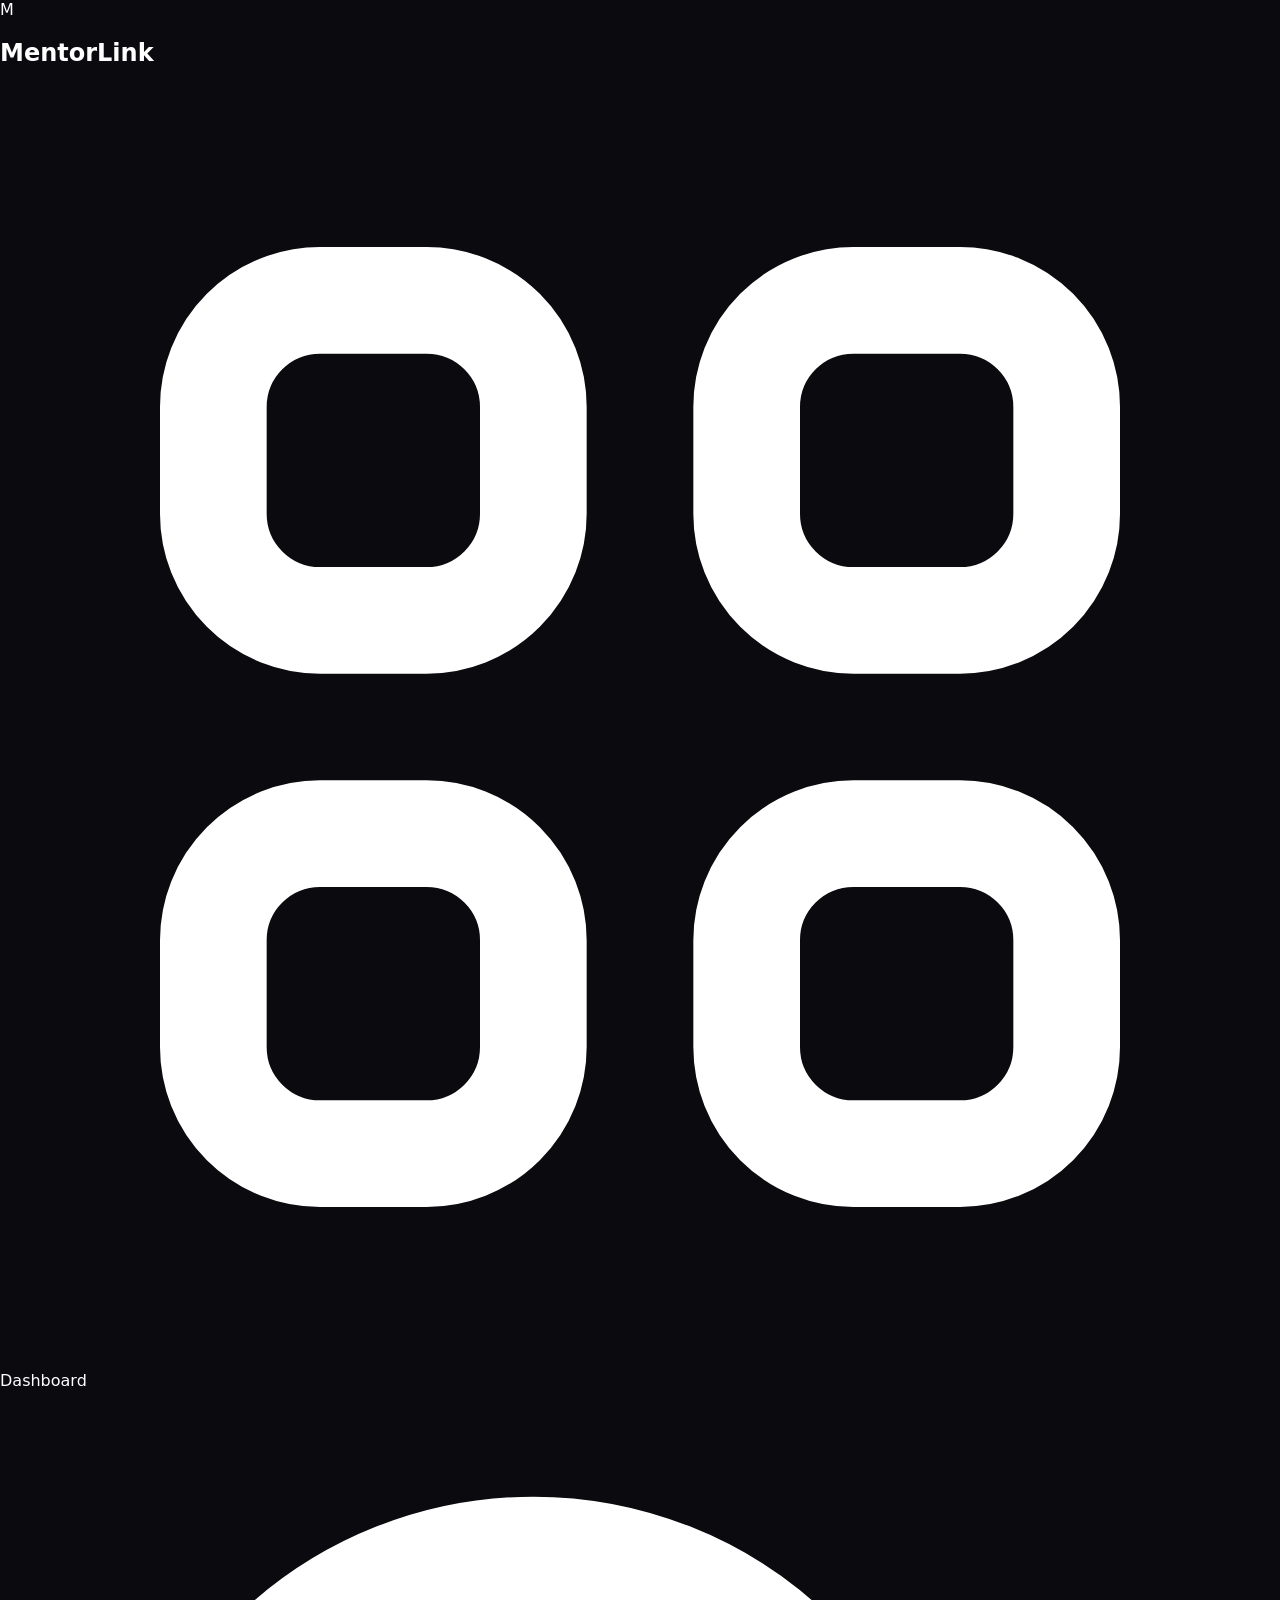
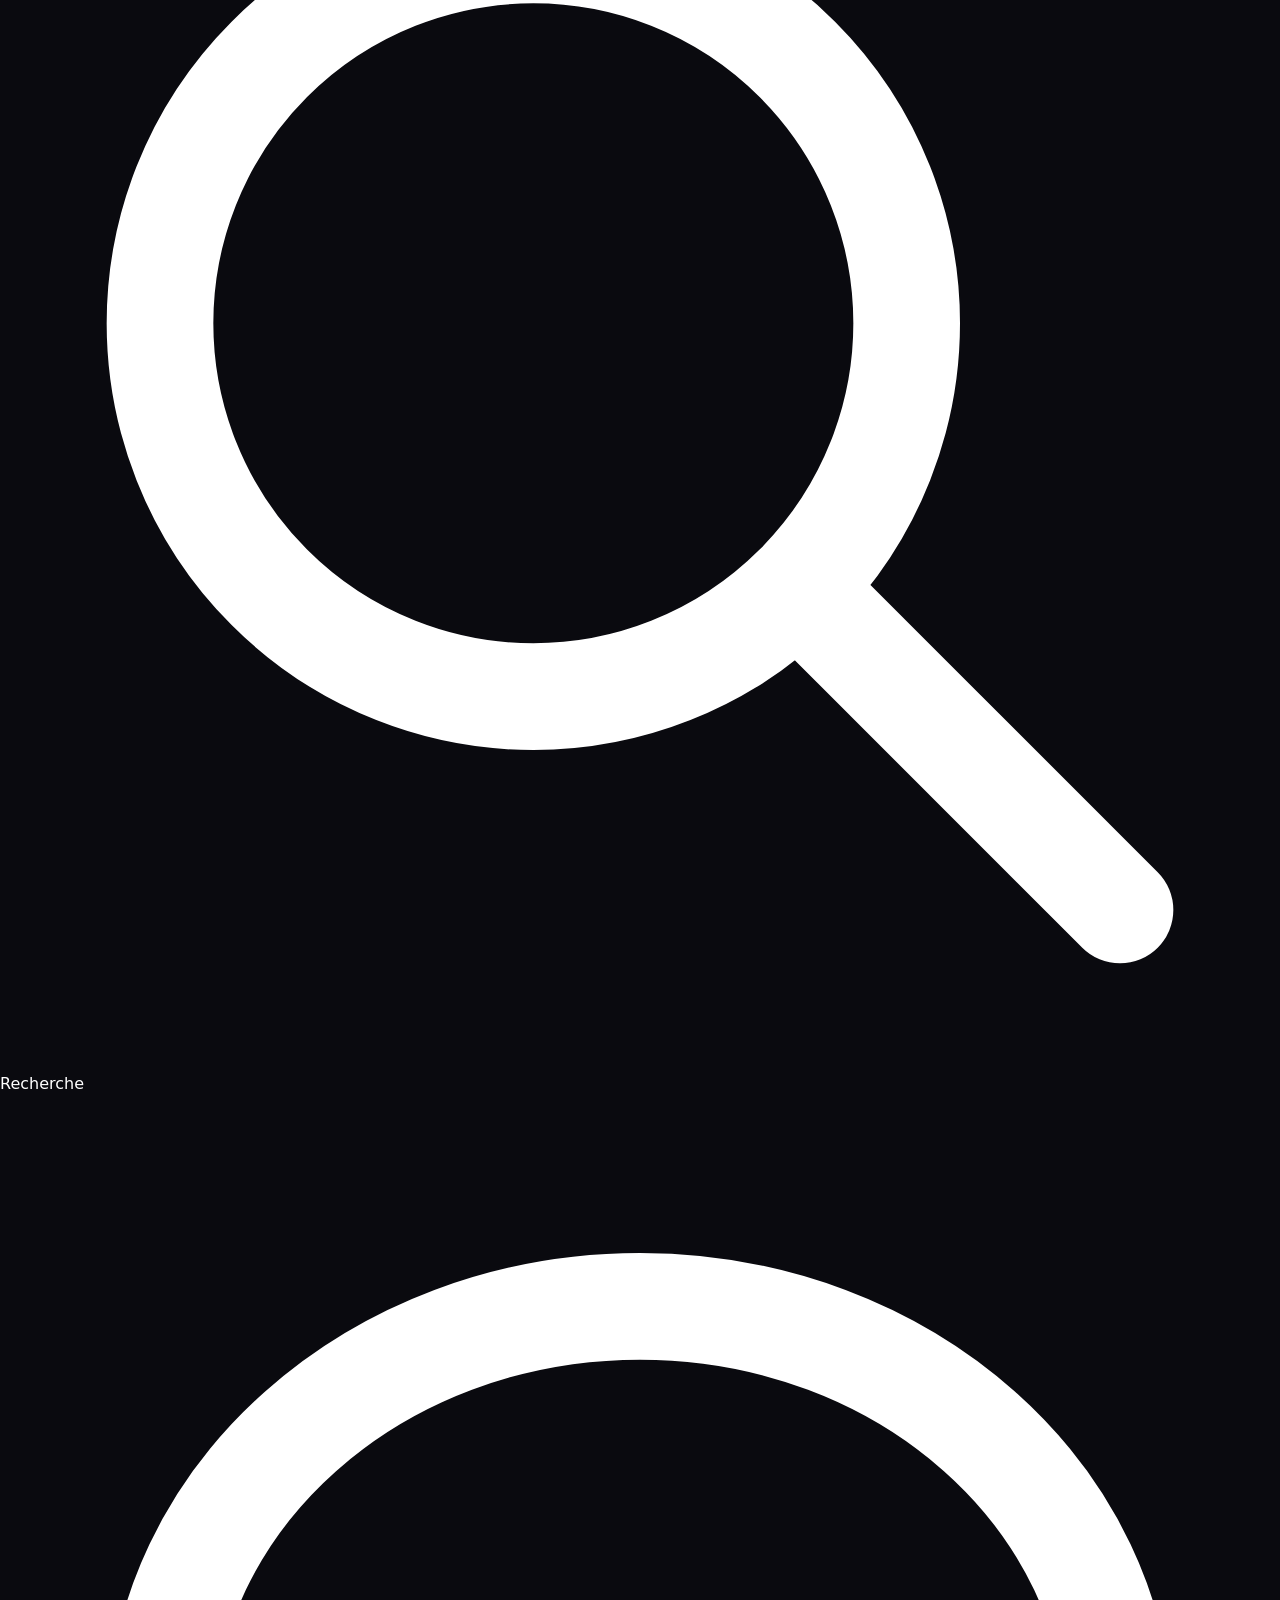
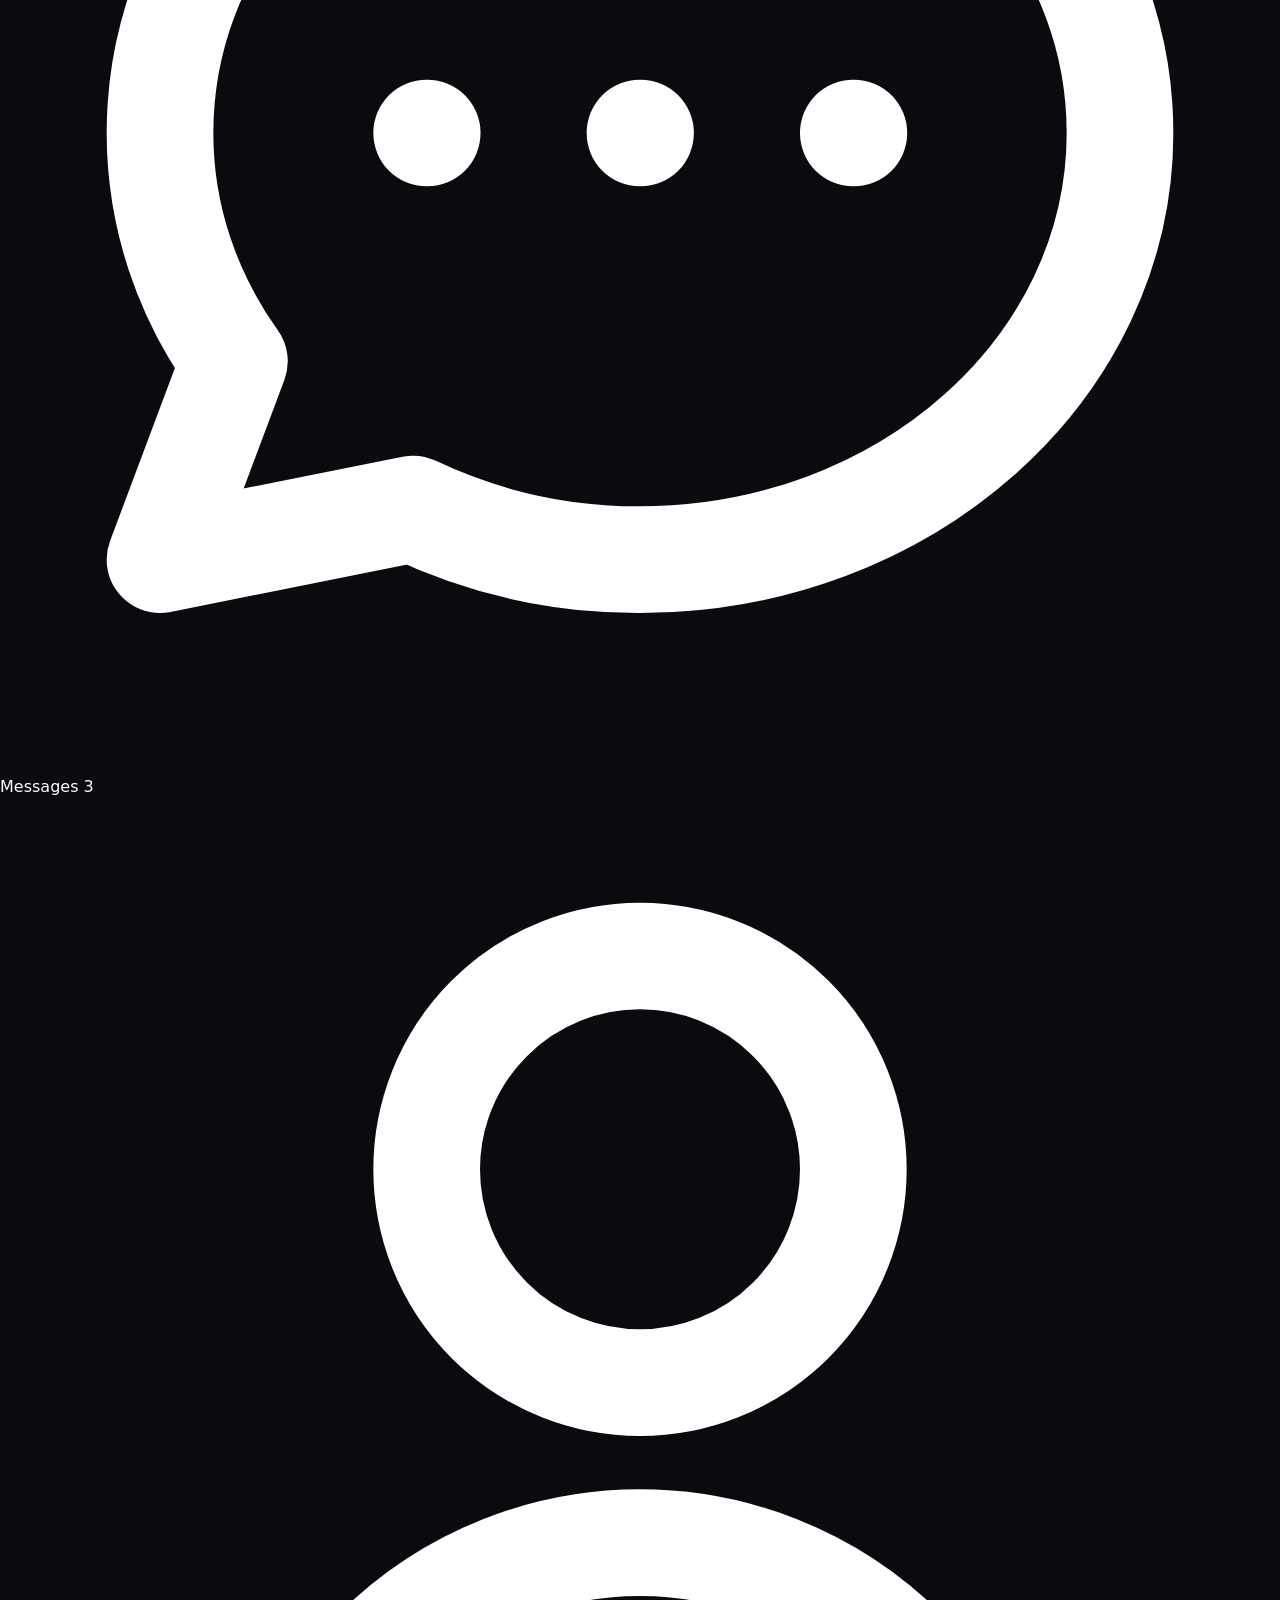
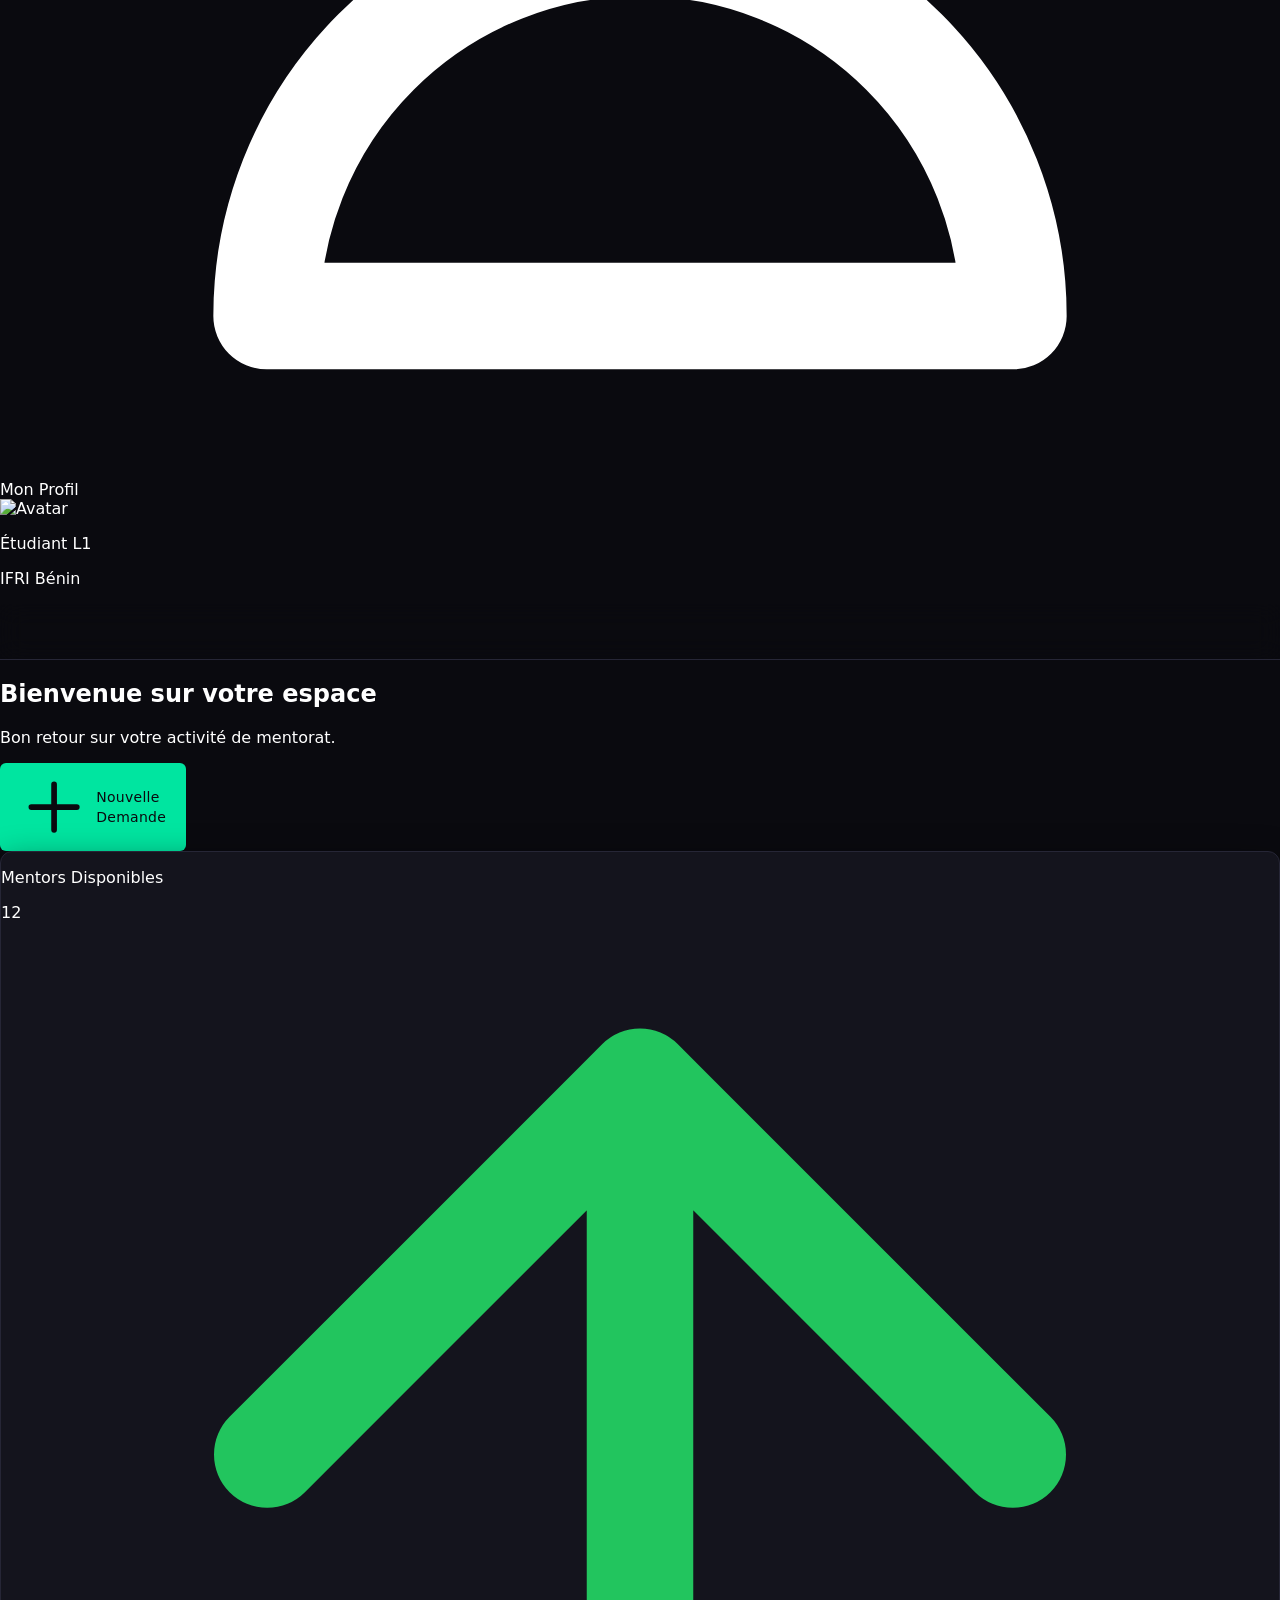
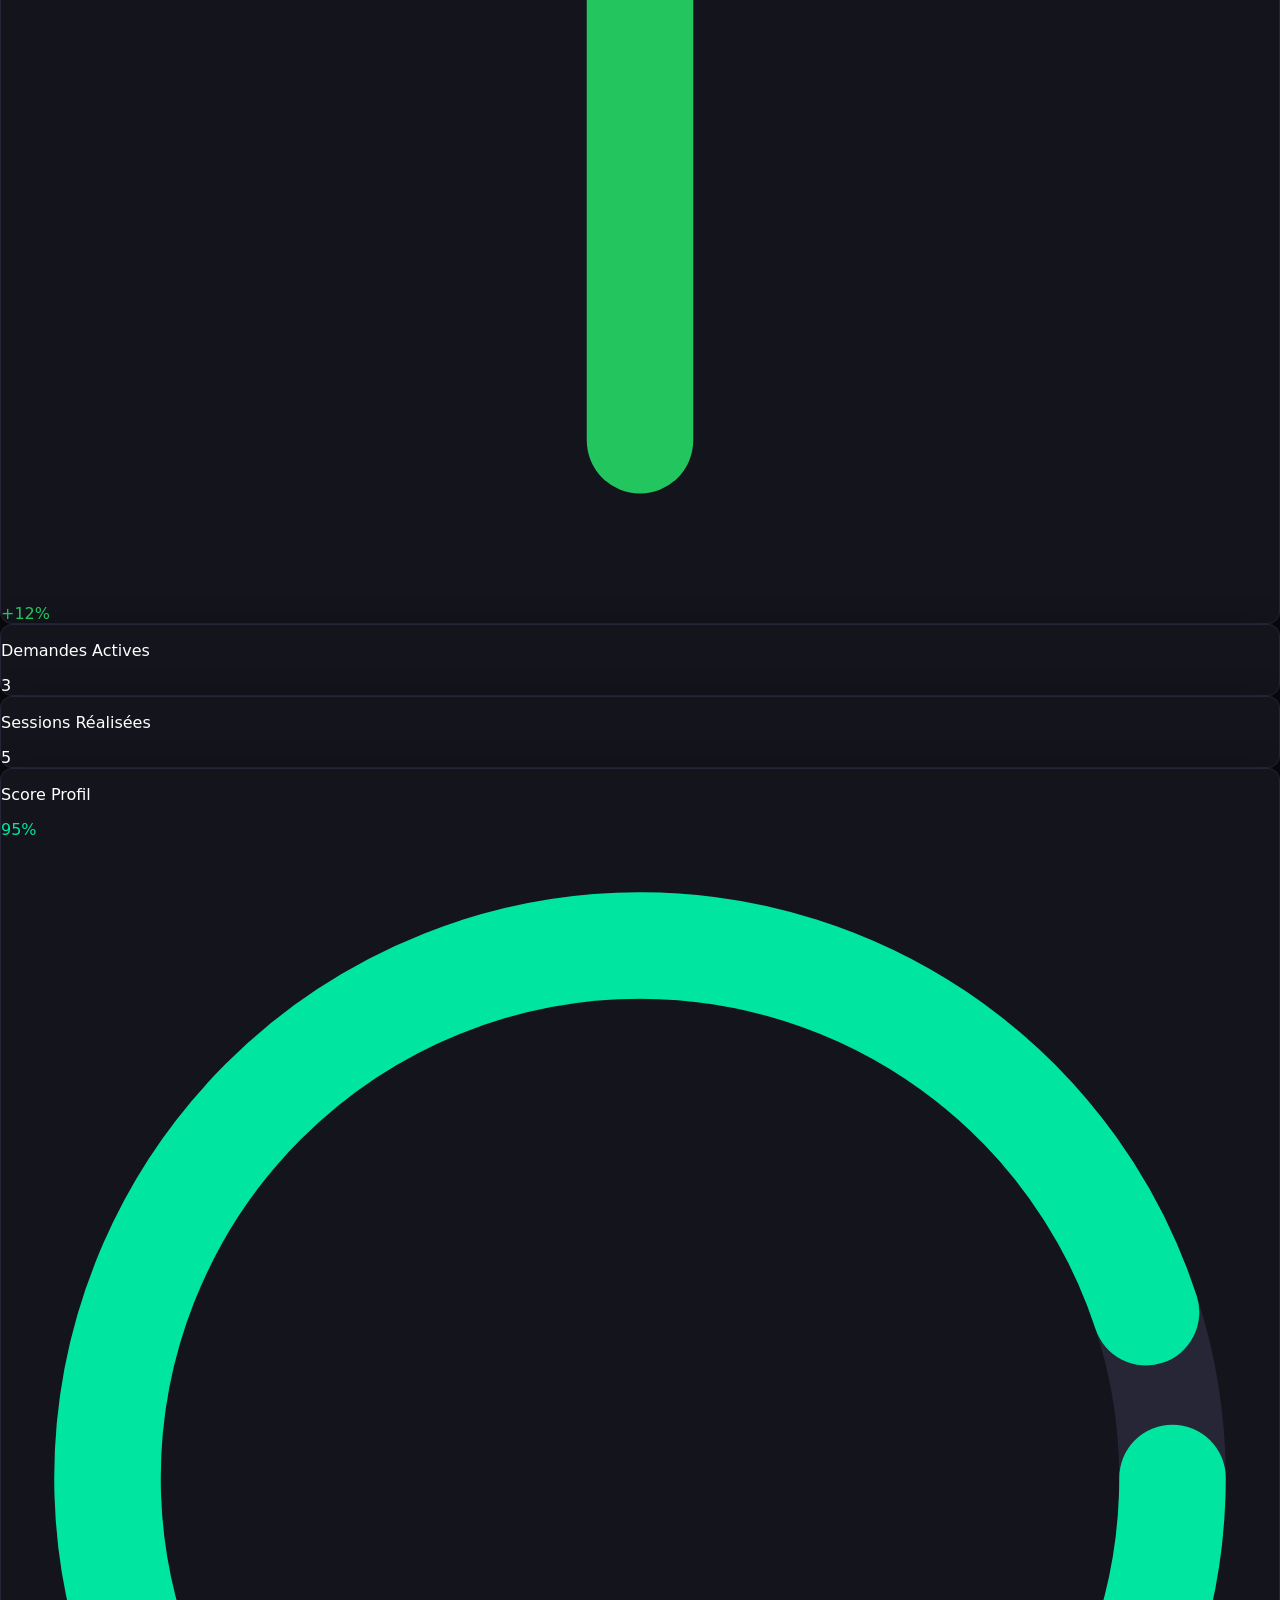
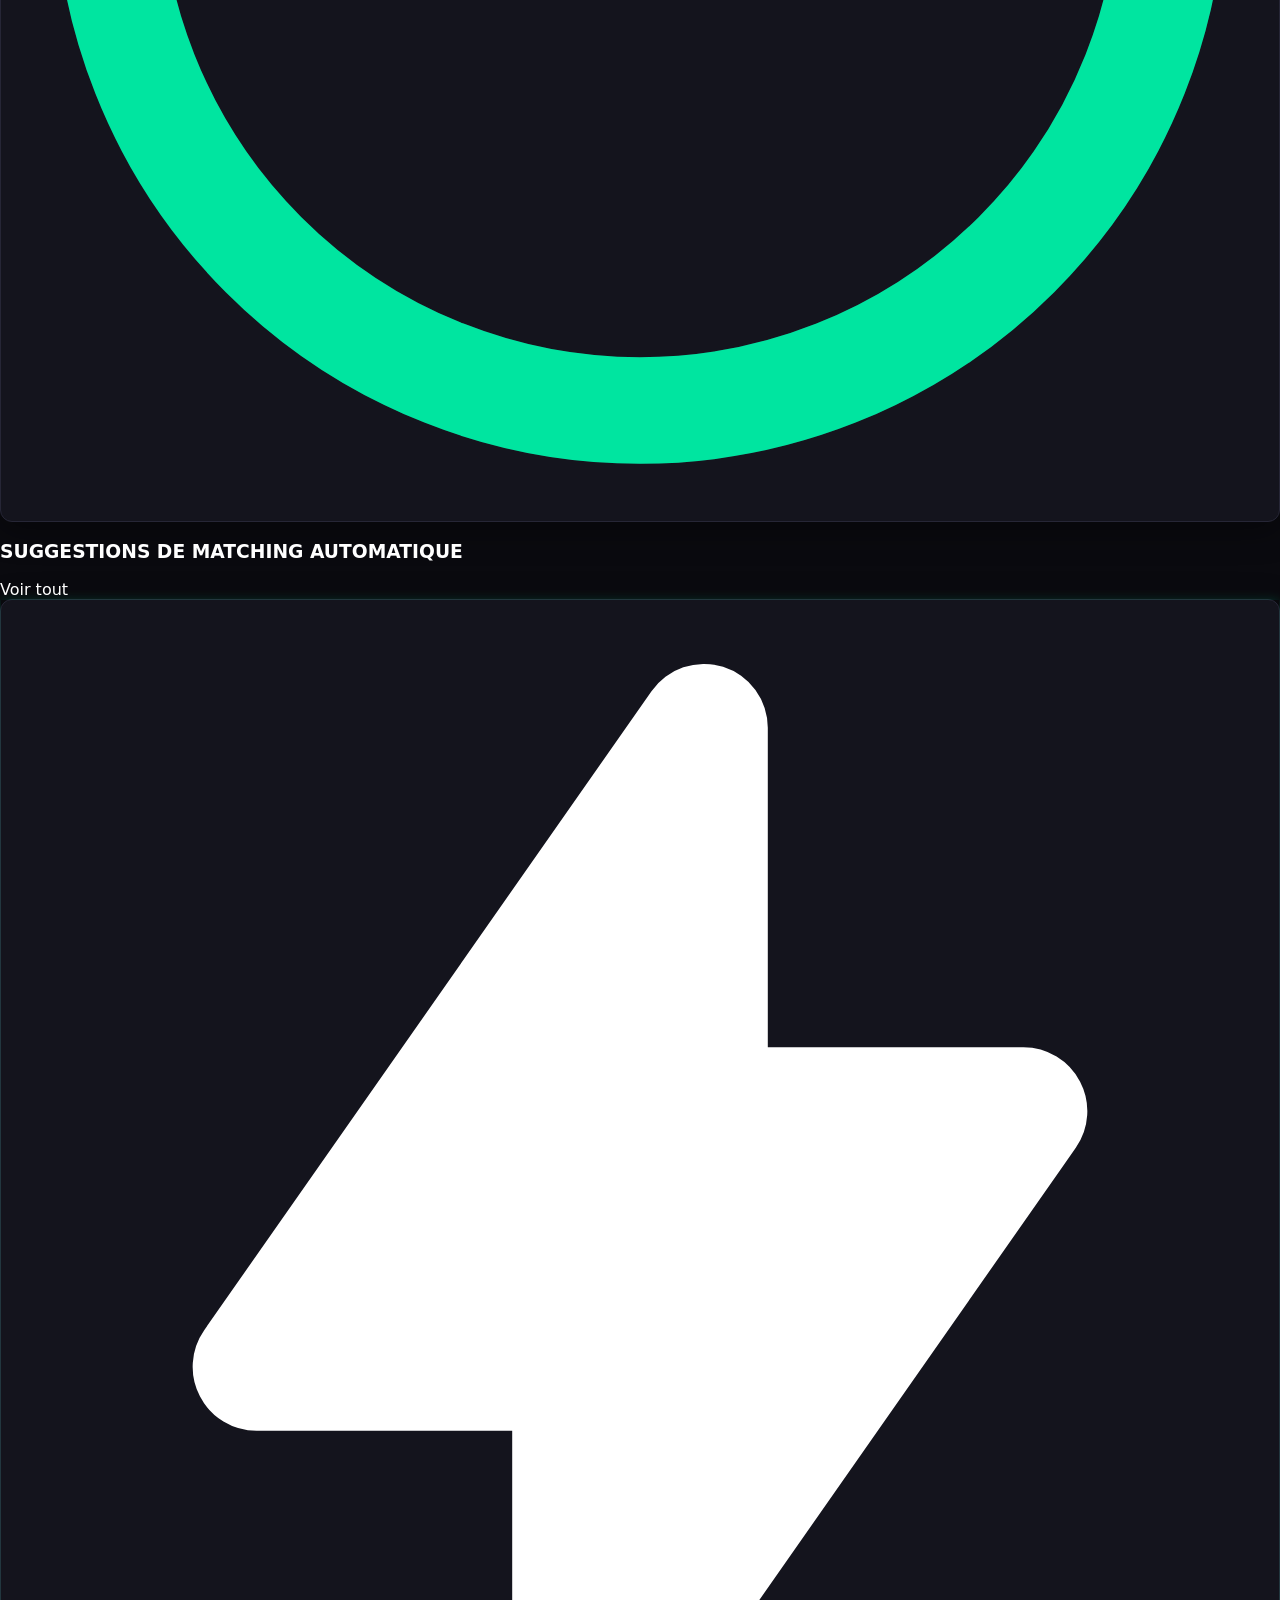
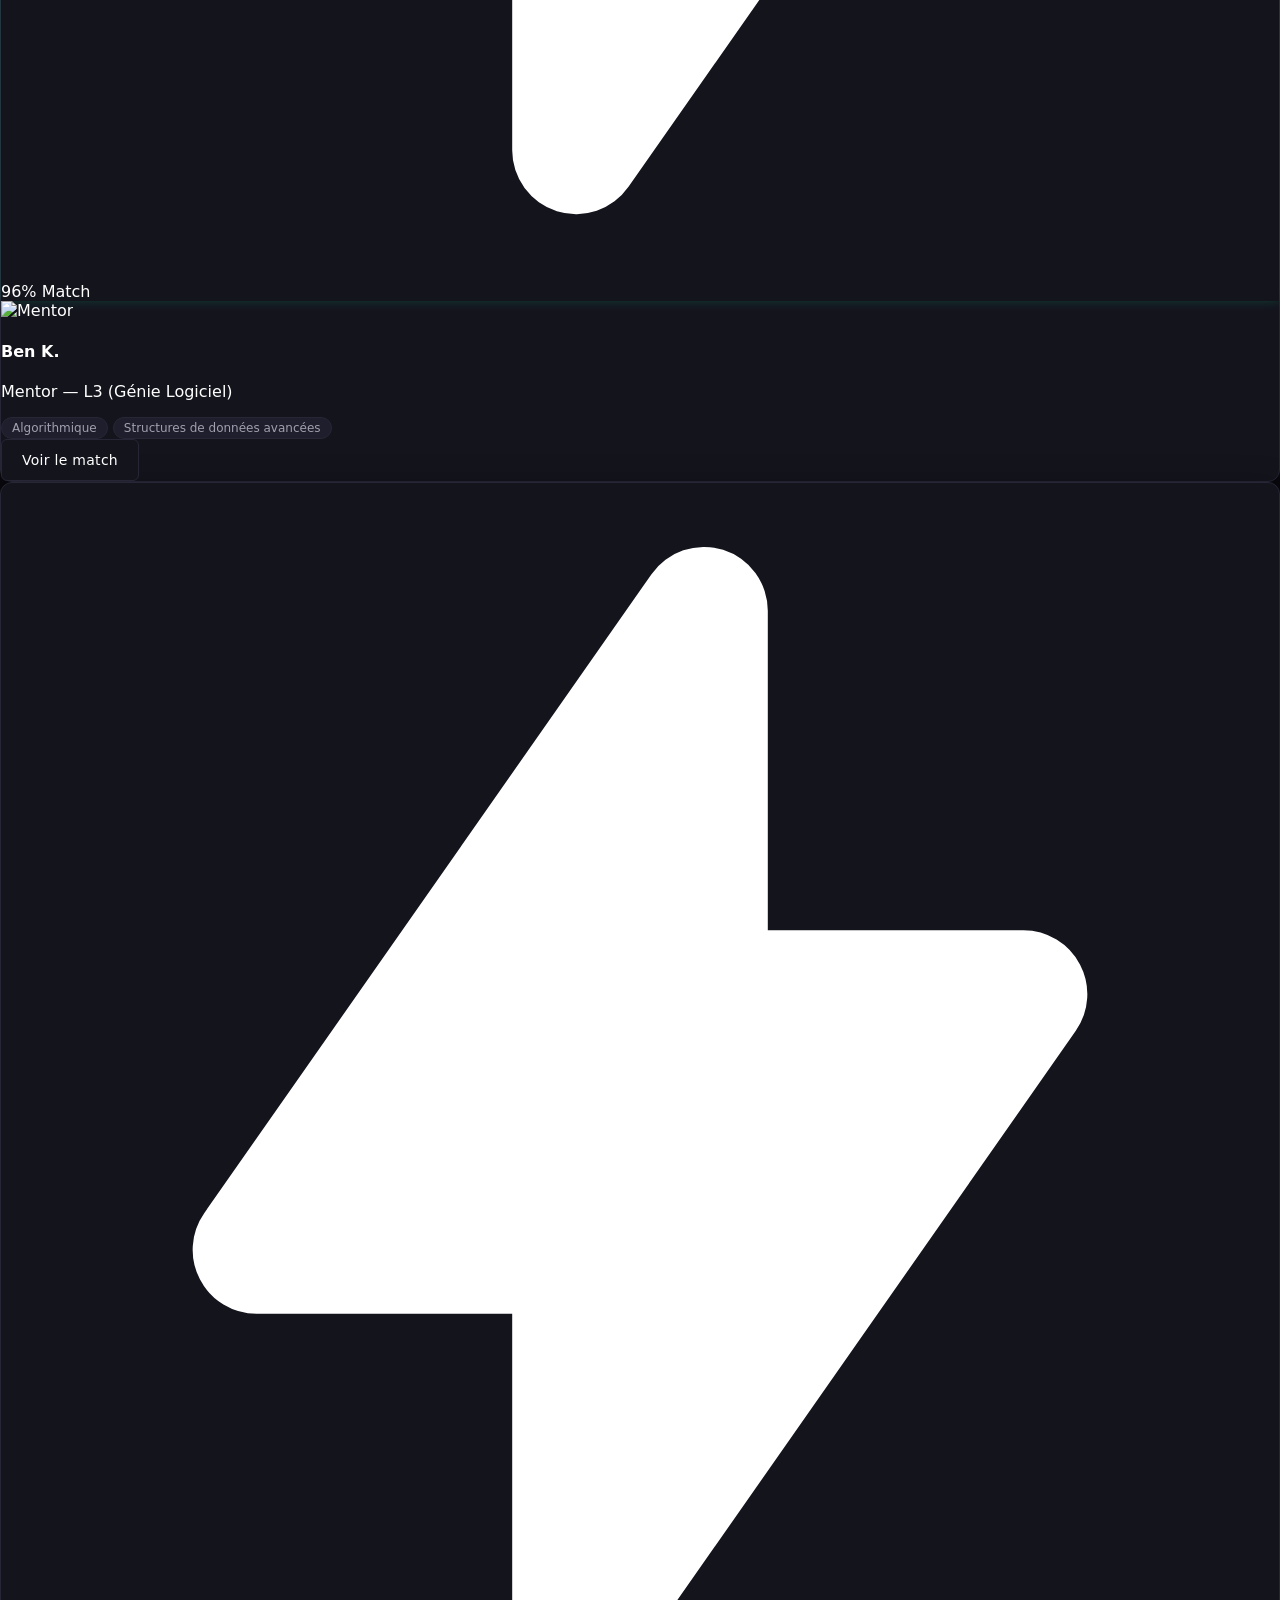
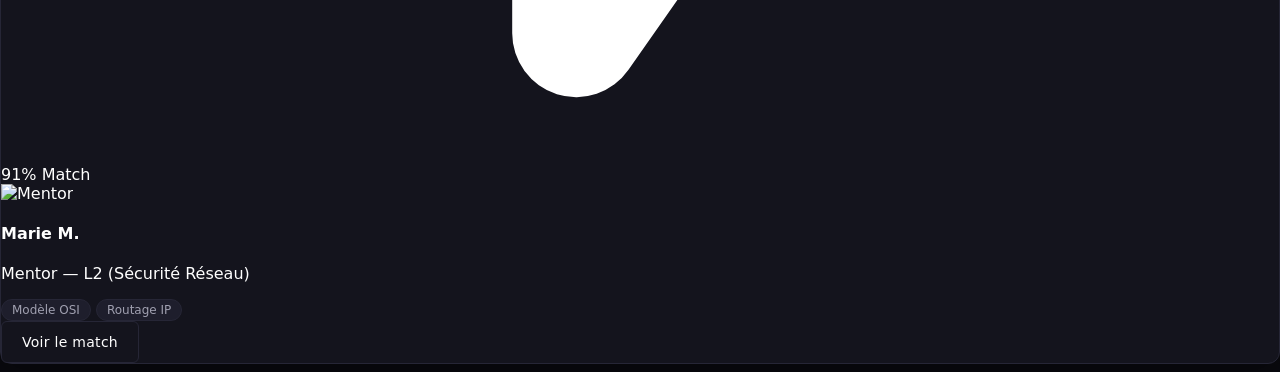
==== index.html @ 24e23816 "maquette avec Github Copilot" ====
<!doctype html>
<html lang="fr">
<head>
  <meta charset="UTF-8" />
  <meta name="viewport" content="width=device-width, initial-scale=1.0" />
  <title>IFRI_MentorLink — Redirect</title>
  <meta http-equiv="refresh" content="0; url=dashboard.html" />
</head>
<body>
  <p>Redirection vers <a href="./dashboard.html">dashboard.html</a>…</p>
</body>
</html>
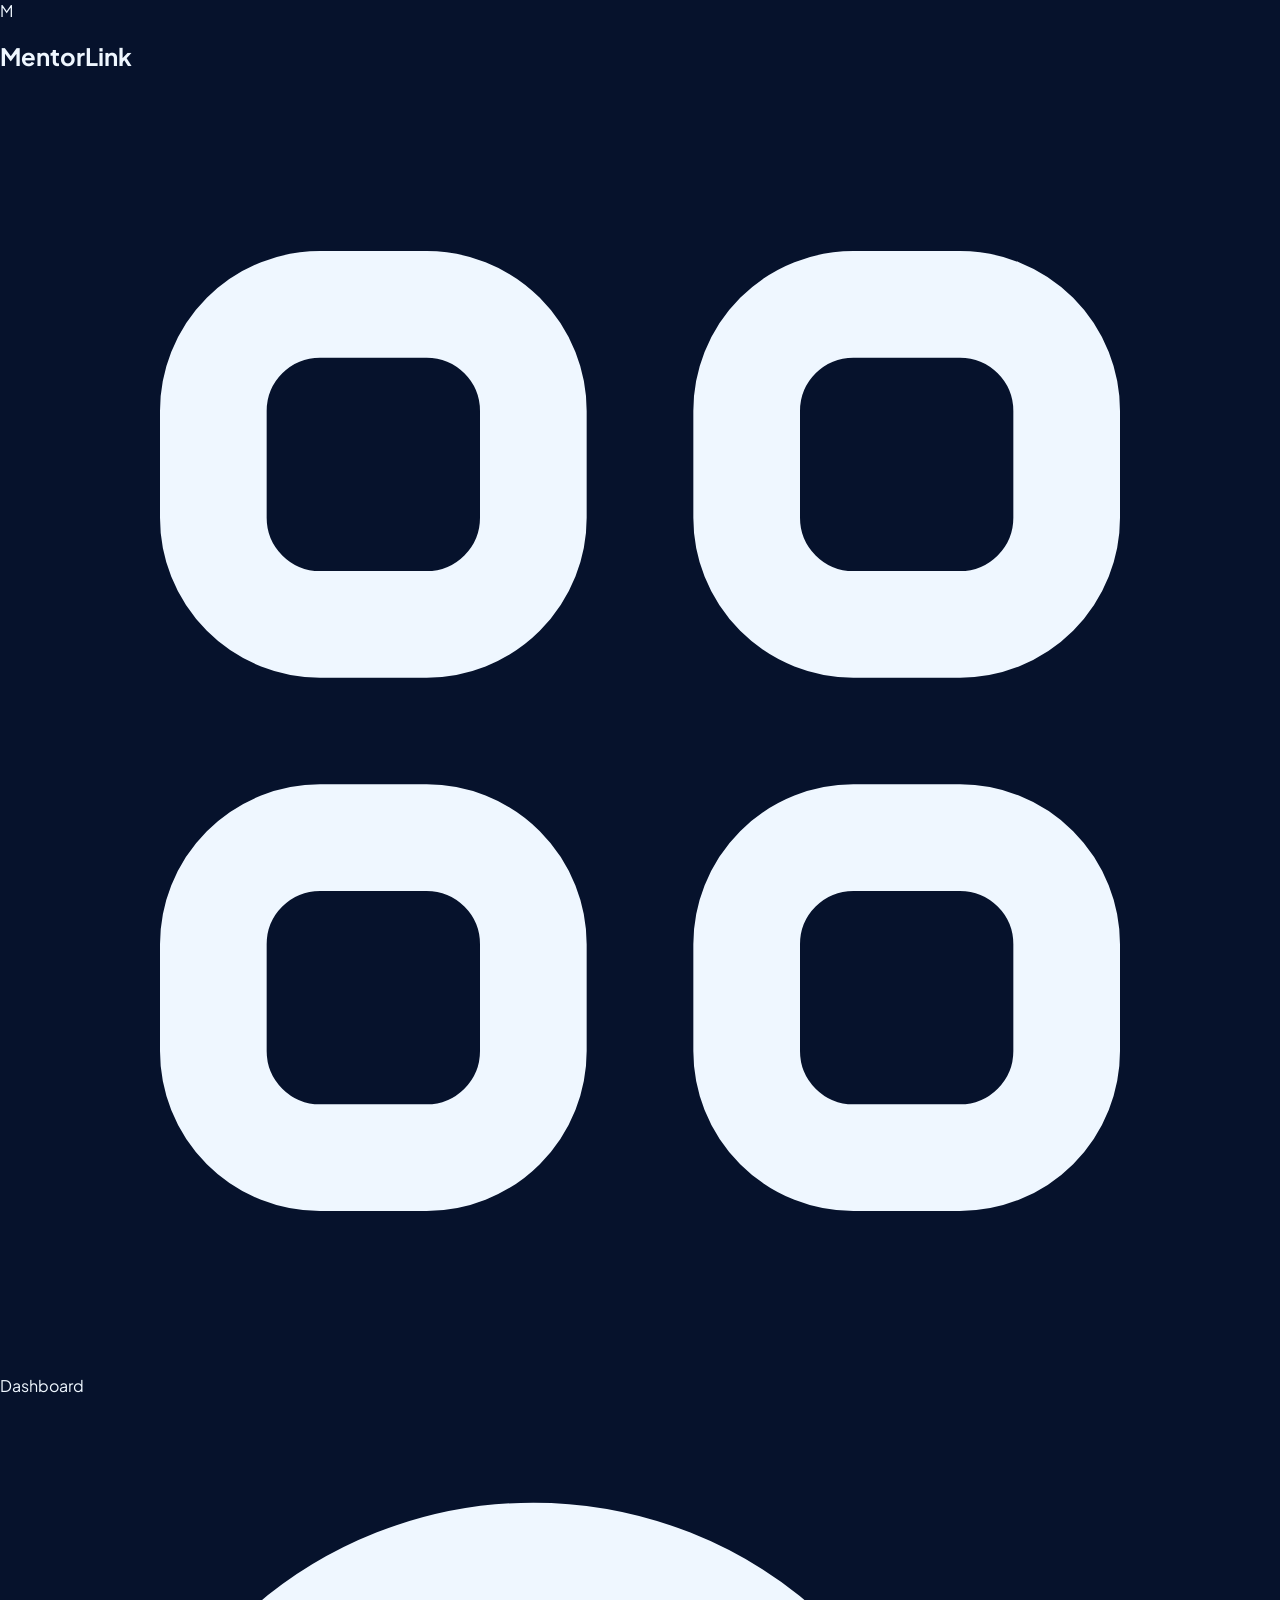
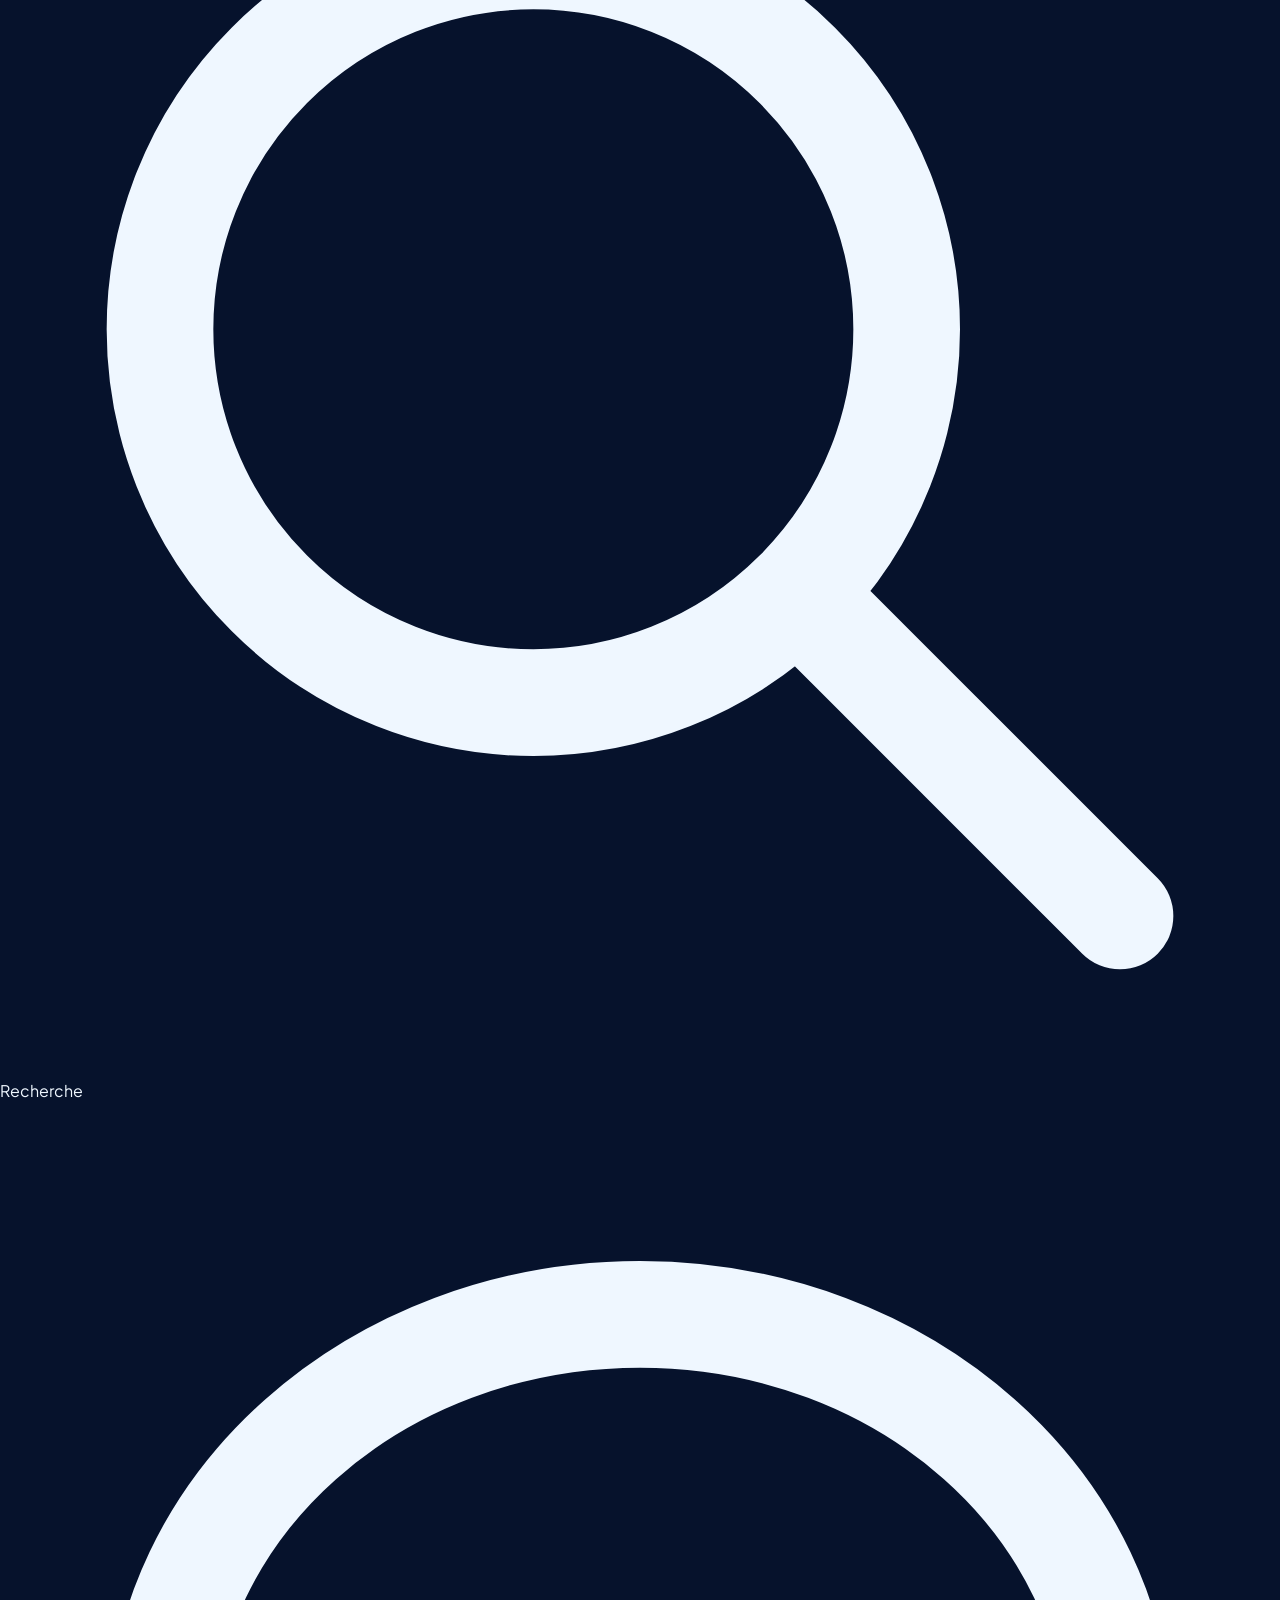
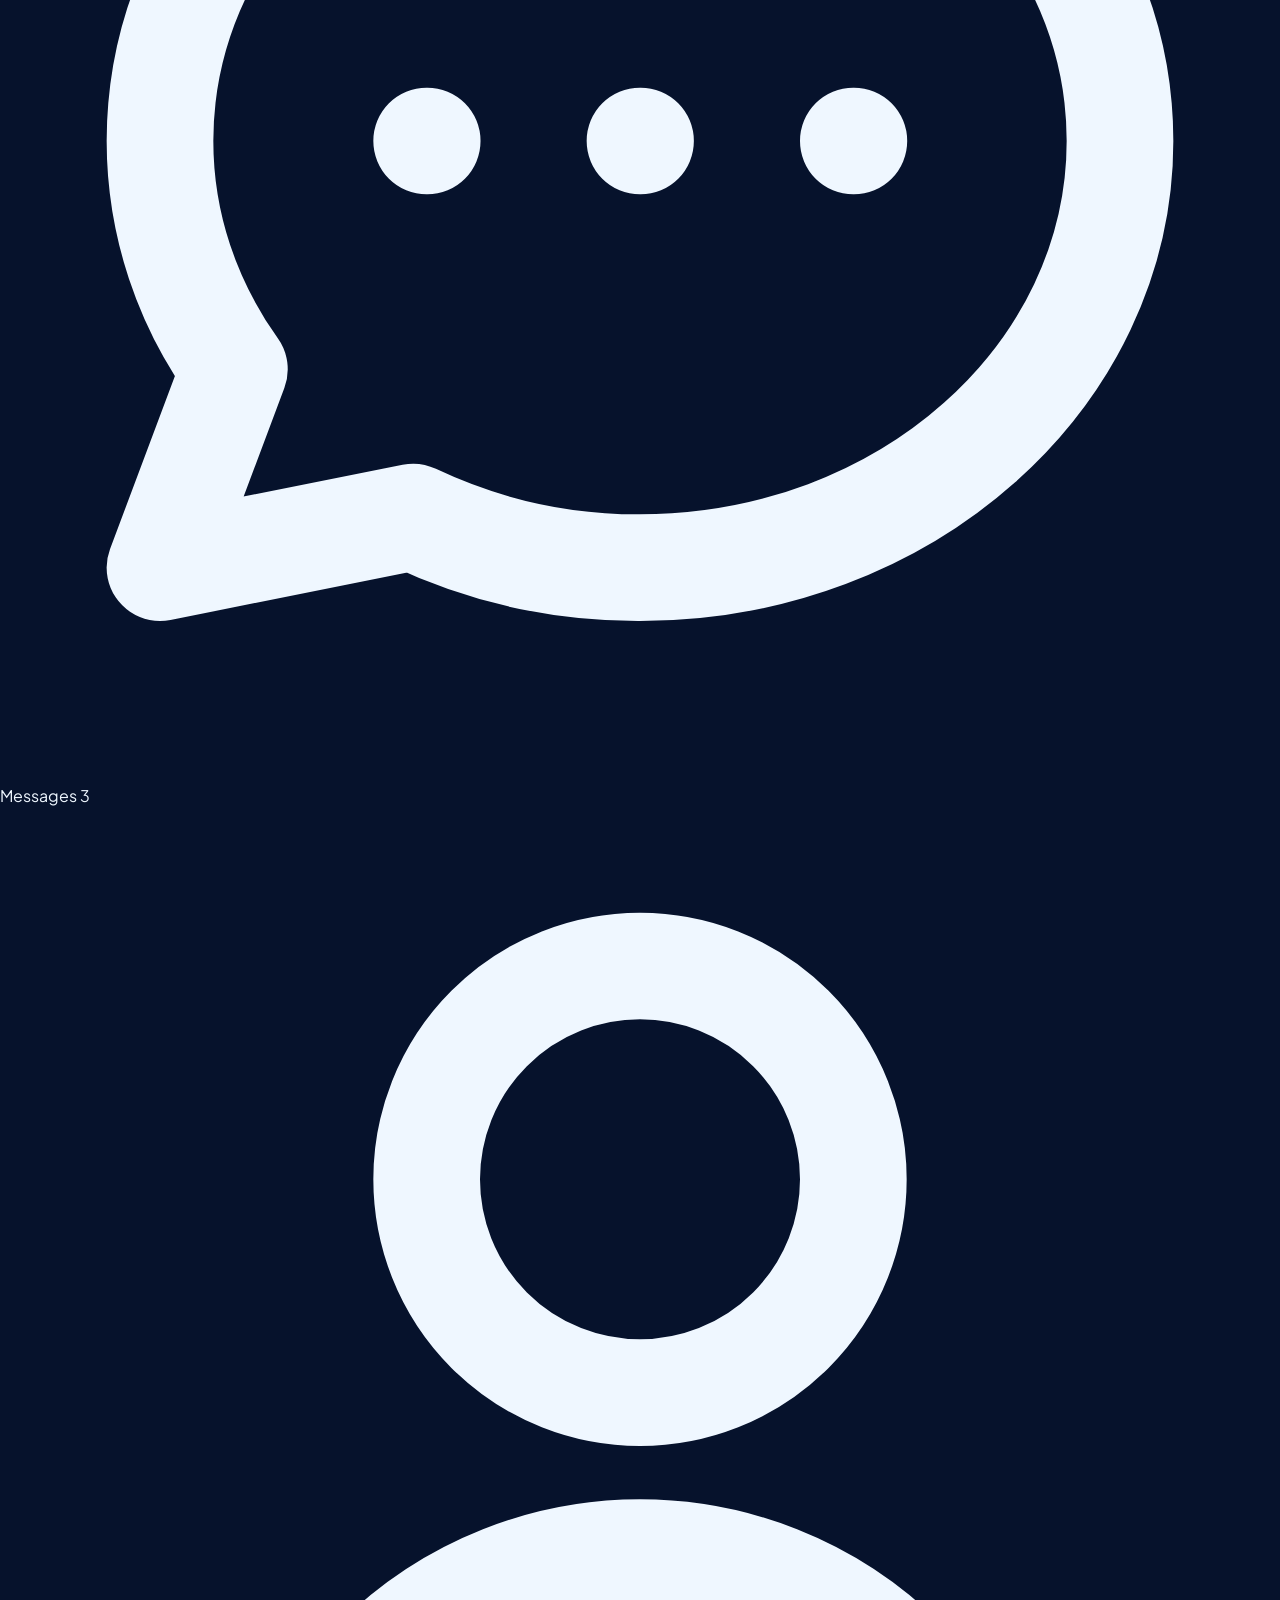
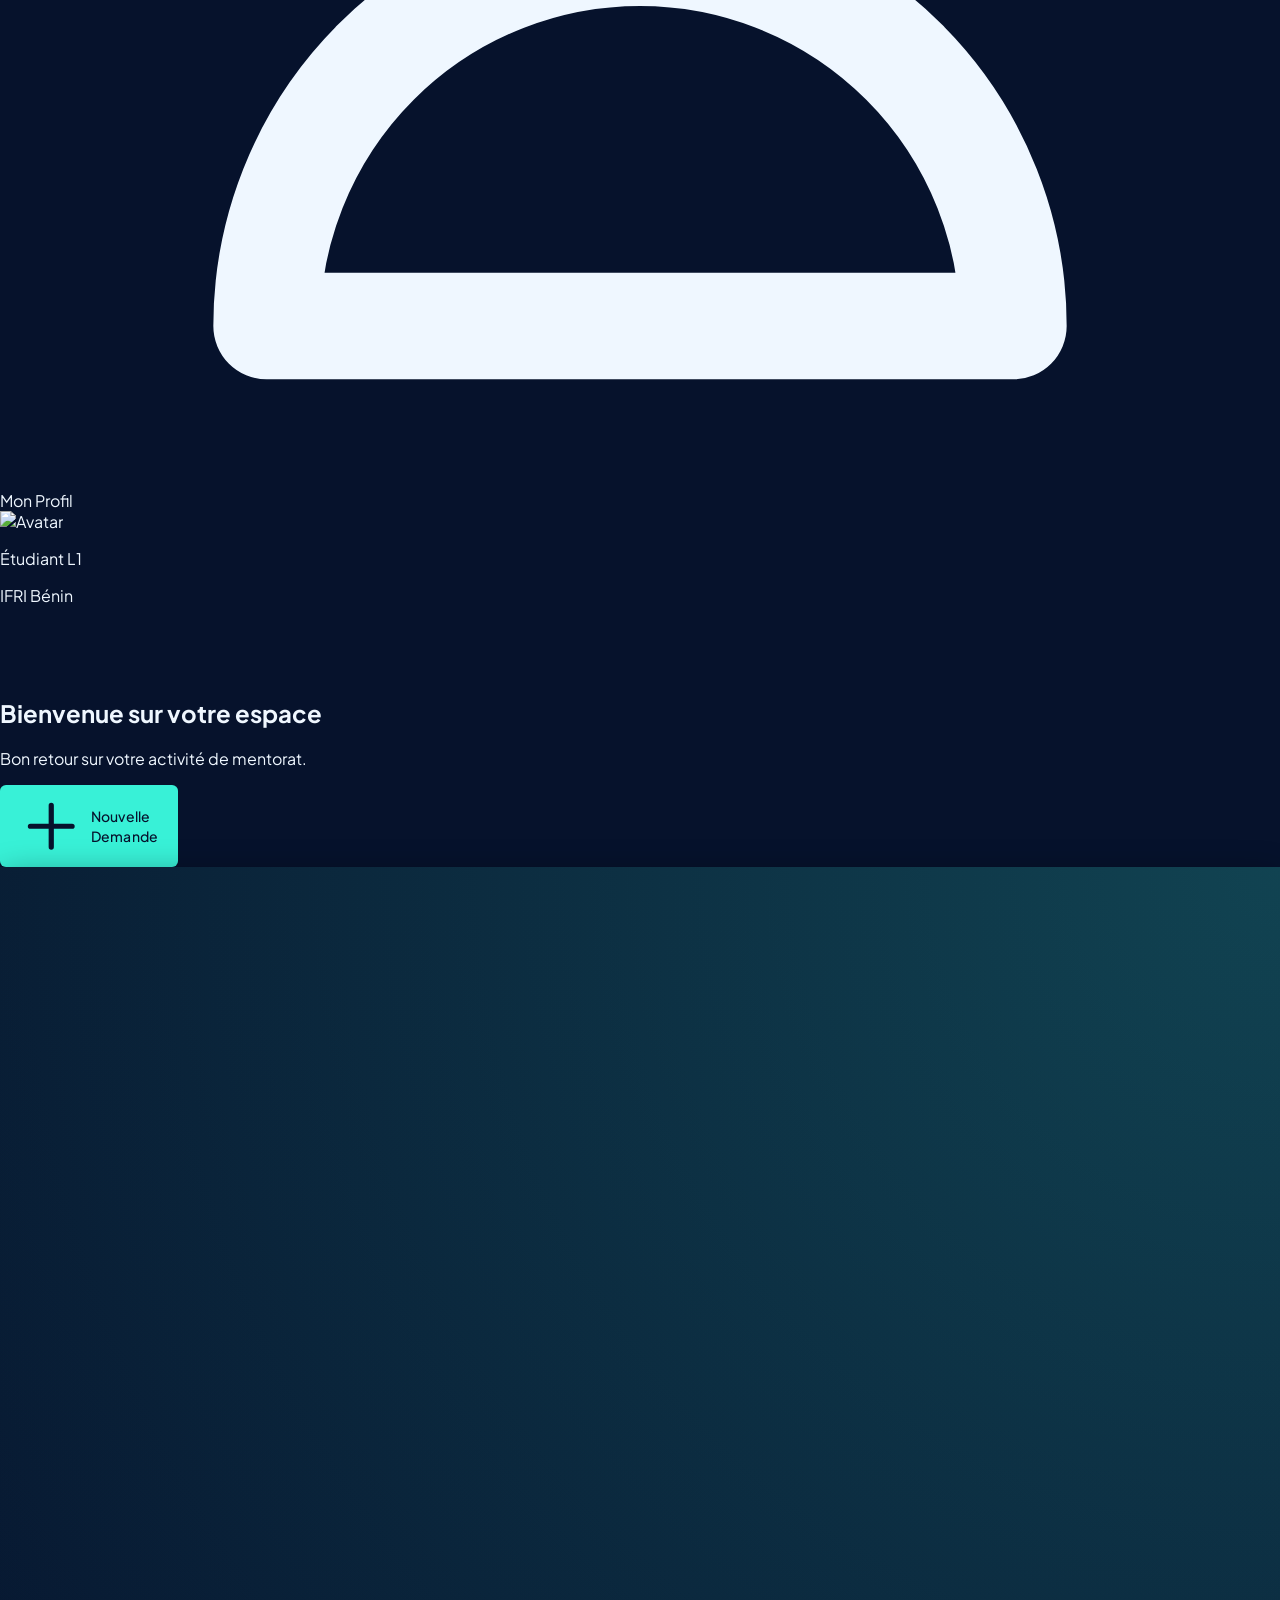
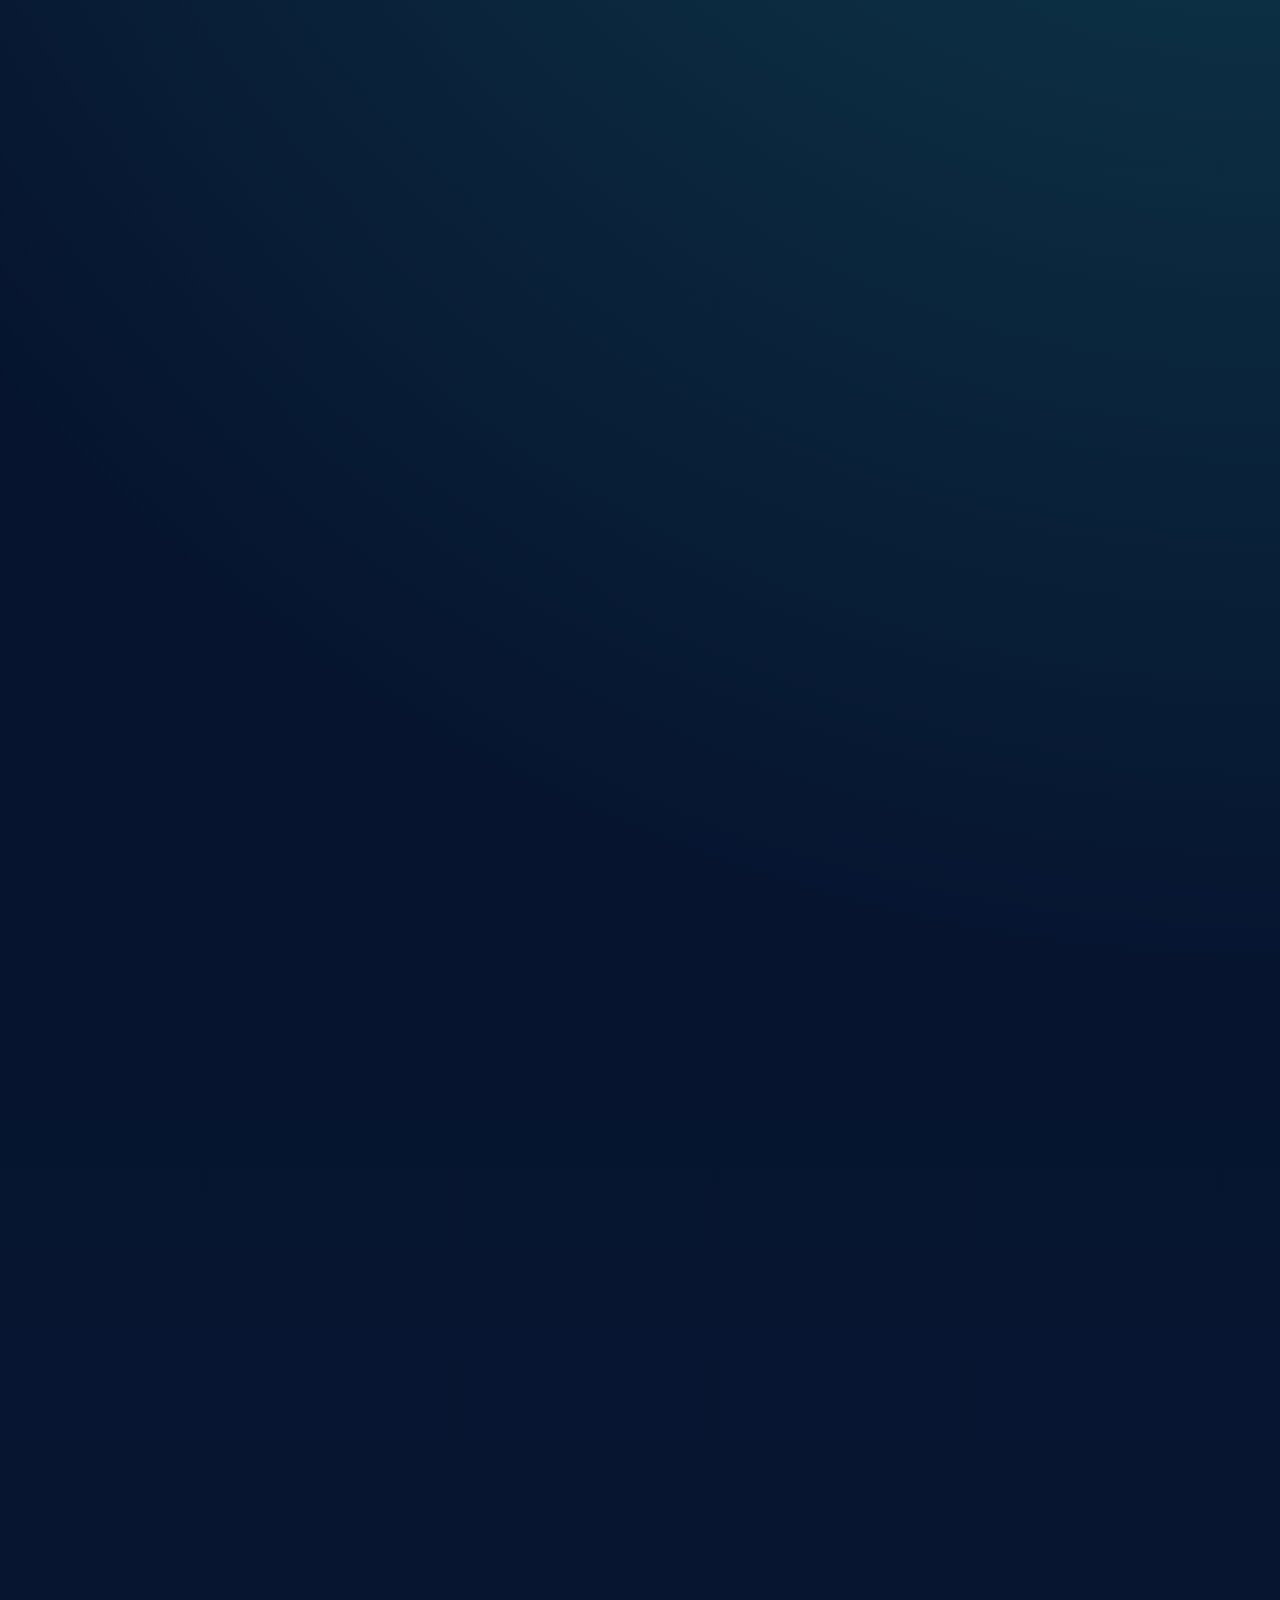
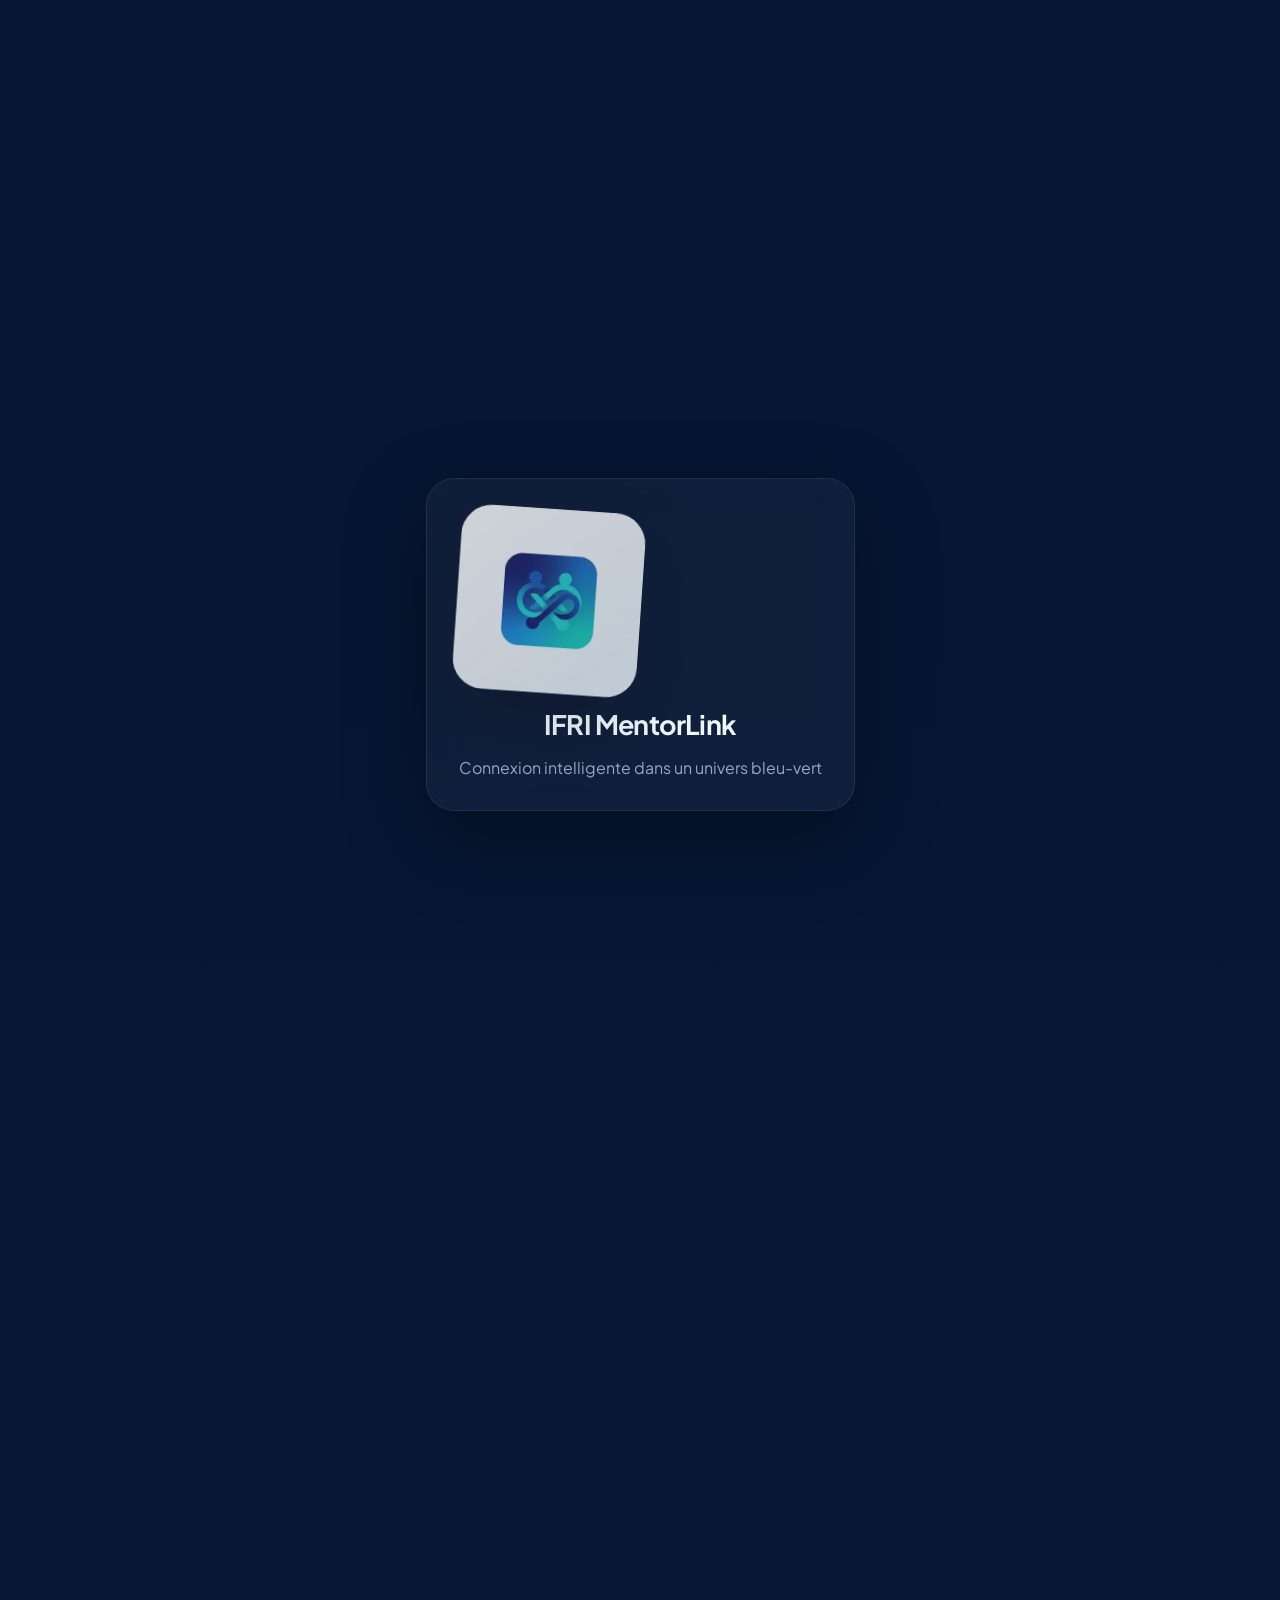
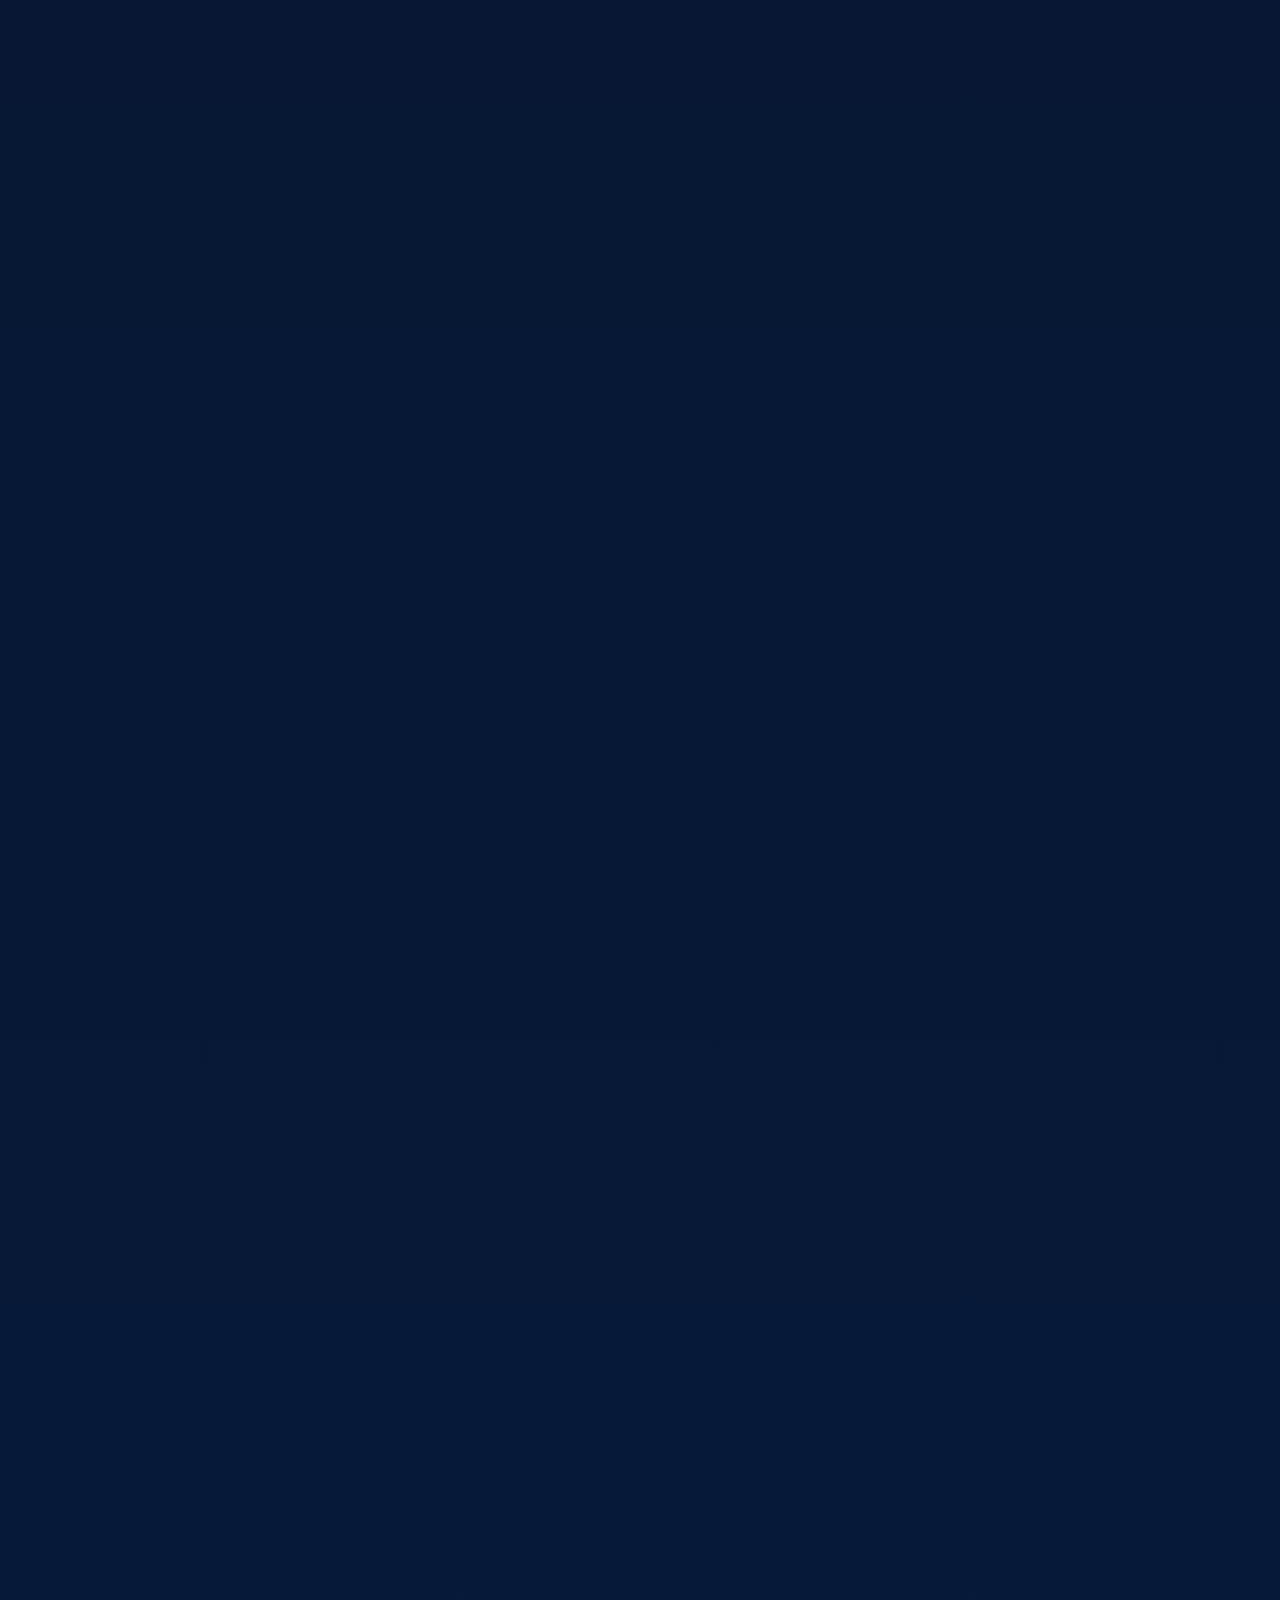
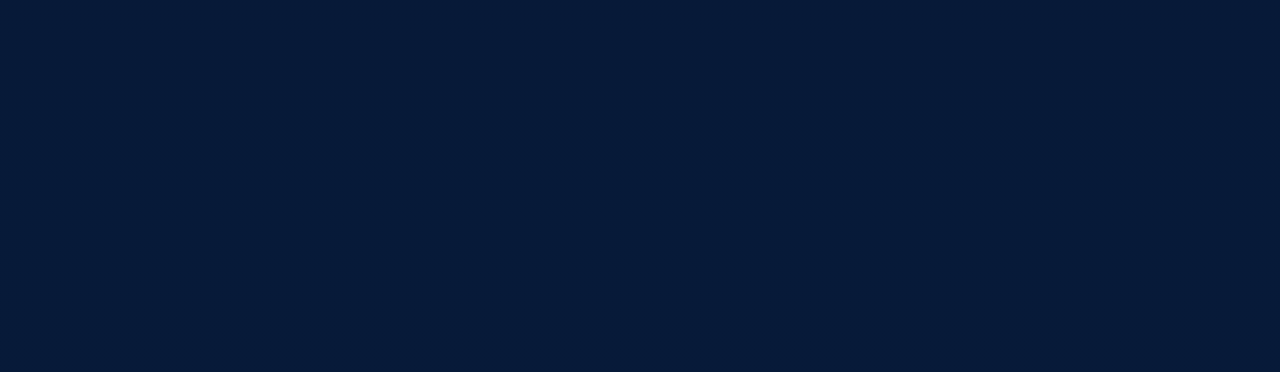
==== commit 2c3da414: "fix(site): harmoniser en-têtes, polices et config Tailwind; corriger dashboard" ====
--- a/index.html
+++ b/index.html
@@ -7,7 +7,7 @@
   <meta http-equiv="refresh" content="0; url=dashboard.html" />
 </head>
 <body>
-  <p>Redirection vers <a href="./dashboard.html">dashboard.html</a>…</p>
+  <p>Redirection vers <a href="./landing.html">dashboard.html</a>…</p>
 </body>
 </html>
 
